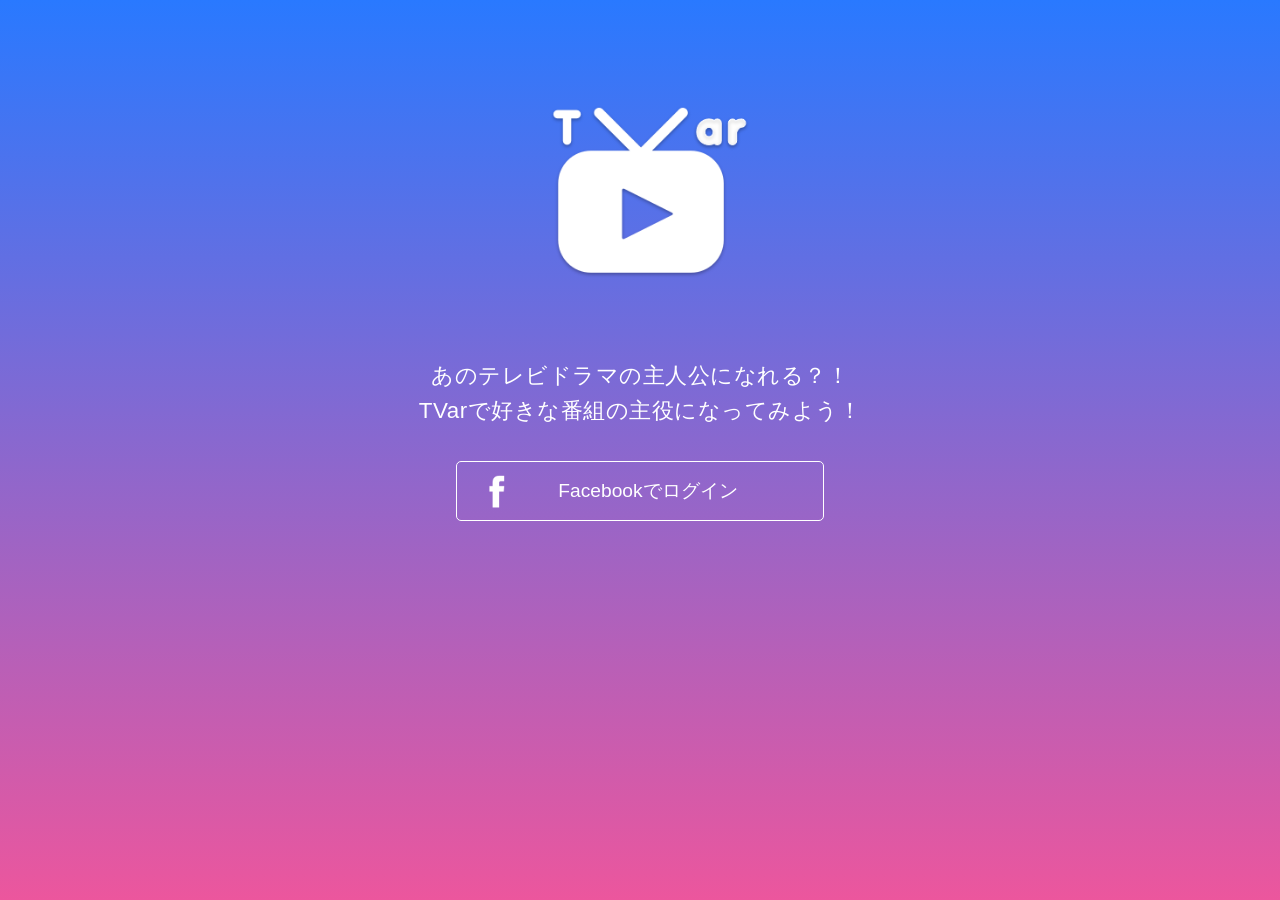
==== index.html @ abfef8aa "Add sdk.js" ====
<!doctype html>
<html>
<head>
<meta charset="utf-8">
<title>TVar</title>
<link rel="stylesheet" href="files/css/style.css">
<script>
  // This is called with the results from from FB.getLoginStatus().
  function statusChangeCallback(response) {
    console.log('statusChangeCallback');
    console.log(response);
    // The response object is returned with a status field that lets the
    // app know the current login status of the person.
    // Full docs on the response object can be found in the documentation
    // for FB.getLoginStatus().
    if (response.status === 'connected') {
      // Logged into your app and Facebook.
      testAPI();
    } else if (response.status === 'not_authorized') {
      // The person is logged into Facebook, but not your app.
      document.getElementById('status').innerHTML = 'Please log ' +
        'into this app.';
    } else {
      // The person is not logged into Facebook, so we're not sure if
      // they are logged into this app or not.
      document.getElementById('status').innerHTML = 'Please log ' +
        'into Facebook.';
    }
  }

  // This function is called when someone finishes with the Login
  // Button.  See the onlogin handler attached to it in the sample
  // code below.
  function checkLoginState() {
    FB.getLoginStatus(function(response) {
      statusChangeCallback(response);
    });
  }

  window.fbAsyncInit = function() {
  FB.init({
    appId      : '1811015185777807',
    cookie     : true,  // enable cookies to allow the server to access 
                        // the session
    xfbml      : true,  // parse social plugins on this page
    version    : 'v2.2' // use version 2.2
  });

  // Now that we've initialized the JavaScript SDK, we call 
  // FB.getLoginStatus().  This function gets the state of the
  // person visiting this page and can return one of three states to
  // the callback you provide.  They can be:
  //
  // 1. Logged into your app ('connected')
  // 2. Logged into Facebook, but not your app ('not_authorized')
  // 3. Not logged into Facebook and can't tell if they are logged into
  //    your app or not.
  //
  // These three cases are handled in the callback function.

  FB.getLoginStatus(function(response) {
    statusChangeCallback(response);
  });

  };

  // Load the SDK asynchronously
  (function(d, s, id) {
    var js, fjs = d.getElementsByTagName(s)[0];
    if (d.getElementById(id)) return;
    js = d.createElement(s); js.id = id;
    js.src = "//connect.facebook.net/en_US/sdk.js";
    fjs.parentNode.insertBefore(js, fjs);
  }(document, 'script', 'facebook-jssdk'));

  // Here we run a very simple test of the Graph API after login is
  // successful.  See statusChangeCallback() for when this call is made.
  function testAPI() {
    console.log('Welcome!  Fetching your information.... ');
    FB.api('/me', function(response) {
      console.log('Successful login for: ' + response.name);
      document.getElementById('status').innerHTML =
        'Thanks for logging in, ' + response.name + '!';
    });
  }
</script>
</head>

<body>

	<section id="all">
		<header id="header">
			<h1><img src="files/img/logo.png"></h1>
		</header>
		<section id="login">
			<p>あのテレビドラマの主人公になれる？！<br>TVarで好きな番組の主役になってみよう！</p>
			<fb:login-button scope="public_profile,email" onlogin="checkLoginState();">
</fb:login-button>
			<button>Facebookでログイン</button>
		</section>
		<section id="main">
			<h2><em>最新動画</em><span>New Movies</span></h2>
			<ul id="movies"></ul>
		</section>
	</section>
  
<script src="files/js/core/jquery.js"></script>
<script src="files/js/core/jquery.easing.js"></script>
<script src="files/js/core/jquery.xdomainajax.js"></script>
<script src="files/js/script.js"></script>

</body>
</html>
---- files/css/style.css ----
@charset "UTF-8";

@import "common/base.css";

/*-------------------------------------------------------------------------
	All
/*-----------------------------------------------------------------------*/
html {
	min-height: 100%;
	background: linear-gradient(#2979ff,#ec569d);
	font-size: 16px;
}

@media screen and (max-width: 640px) {

	html {
		font-size: 12px;
	}

}

#all {
	padding: 2%;
}

/*-------------------------------------------------------------------------
	Header
/*-----------------------------------------------------------------------*/
#header {
	margin: 1rem 0 2rem 0;
}

	#header h1 {
		width: 200px;
		margin: 5rem auto 0 auto;
		color: #ff2967;
		text-align: center;
	}

		#header h1 img {
			position: relative;
			left: 10px;
			width: 100%;
		}

/*-------------------------------------------------------------------------
	Login
/*-----------------------------------------------------------------------*/
#login {
	margin: 5rem 0;
	text-align: center;
}

	#login p {
		margin: 0 auto 2rem auto;
		color: #fff;
		font-size: 1.4rem;
	}

	#login button {
		width: 30%;
		padding: 1rem;
		border: 1px solid #fff;
		border-radius: 5px;
		background: transparent url(../img/facebook.png) no-repeat 2rem center;
		background-size: 1rem;
		color: #fff;
		font-size: 1.2rem;
		text-indent: 1rem;
		cursor: pointer;
	}

	#login button:hover {
		background-color: #65d6d8;
	}

@media screen and (max-width: 640px) {

	#login p,
	#login button {
		width: 90%;
	}

	#login p {
		font-size: 1rem;
	}

}

/*-------------------------------------------------------------------------
	Main
/*-----------------------------------------------------------------------*/
#main {
	display: none;
	min-height: 300px;
	padding: 2% 2% 0 2%;
	background: rgba(255,255,255,.6);
}

	#main h2 {
		position: relative;
		margin-bottom: 2%;
		border-bottom: 2px solid #000;
	}

		#main h2 em {
			font-size: 1.6rem;
		}

		#main h2 span {
			position: absolute;
			right: 0;
			bottom: 0;
			padding: 2px 8px;
			background: #ff2967;
			color: #fff;
			font-size: .8rem;
		}

	#movies {
		width: 100%;
	}

		#movies .movie {
			position: relative;
			float: left;
			width: 45%;
			margin-bottom: 2%;
			padding: 2%;
			box-shadow: 0 1px 3px rgba(0,0,0,.2);
			background: #fff;
		}

		#movies .movie:nth-child(even) {
			float: right;
		}

			#movies .movie .frame {
				overflow: hidden;
				position: relative;
				height: 300px;
				margin-bottom: 1rem;
				background: #000 url(../img/loading.gif) no-repeat center center;
				text-align: center;
				cursor: pointer;
			}

				#movies .movie .frame .video {
					position: relative;
				}

				#movies .movie .frame .button {
					position: absolute;
					left: 50%;
					top: 50%;
					z-index: 100;
				}

					#movies .movie .frame .button button {
						opacity: 0;
						border: none;
						border-radius: 50%;
						background: #ff2967;
						color: #fff;
						font-size: 1.6rem;	
					}

					#movies .movie .frame:hover .button button {
						opacity: 1 !important;
					}

			#movies .movie .info {
				position: relative;
				margin-bottom: 1rem;
			}

				#movies .movie .info .name {
					padding: .5rem 0 .5rem 2rem;
					background: url(../img/icon.png) no-repeat left center;
					background-size: 1.4rem;
				}

					#movies .movie .info .name span {
						display: block;
						max-width: 85%;
						height: 1rem;
						line-height: 1;
					}

				#movies .movie .info .author {
					position: absolute;
					right: 0;
					bottom: .5rem;
					color: #9fa7ae;
					font-size: .7rem;
				}

					#movies .movie .info .author span {
						margin-left: .5rem;
					}

			#movies .movie .update,
			#movies .movie .view {
				float: left;
				margin-bottom: 1rem;
				font-size: .8rem;
				line-height: 1rem;
			}

				#movies .movie .update em,
				#movies .movie .view em {
					margin-right: .5rem;
					padding: .3rem .5rem;
					border-radius: 3px;
					color: #fff;
					font-size: .7rem;
				}

			#movies .movie .update {
				margin-right: 2rem;
				color: #65d6d8;
			}

				#movies .movie .update em {
					background: #65d6d8;
				}

			#movies .movie .view {
				color: #ff2967;
			}

				#movies .movie .view em {
					background: #ff2967;
				}

				#movies .movie .view span {
					font-weight: bold;
				}

			#movies .movie .comment {
				overflow: scroll;
				clear: both;
				height: 4rem;
				margin-bottom: 2%;
				padding: 1%;
				background: #f8f8f8;
				font-size: .8rem;
			}

				#movies .movie .comment li {
					margin: 0 2%;
					padding: 1% 0;
					border-bottom: 1px dotted #aaa;
				}

				#movies .movie .comment li:last-child {
					border-bottom: 0;
				}

			#movies .movie .message {
				clear: both;
				position: relative;
			}

				#movies .movie .message input,
				#movies .movie .message button {
					font-size: .8rem;
				}

				#movies .movie .message input {
					float: left;
					width: 100%;
					padding: 2% 0;
					border: none;
					background: #fff;
				}

				#movies .movie .message span {
					position: absolute;
					right: 0;
					top: 0;
					border-left: .5rem solid #fff;
					background: #fff;
				}

					#movies .movie .message span button {
						display: inline-block;
						padding: 6px 10px;
						border: none;
						border-radius: 3px;
						background: #aaa;
						color: #fff;
					}

					#movies .movie .message span button.ready {
						background-color: #2979ff;
						cursor: pointer;
					}

@media screen and (max-width: 640px) {

	#movies .movie {
		float: none !important;
		width: 96%;
		margin-bottom: 2rem;
	}

}
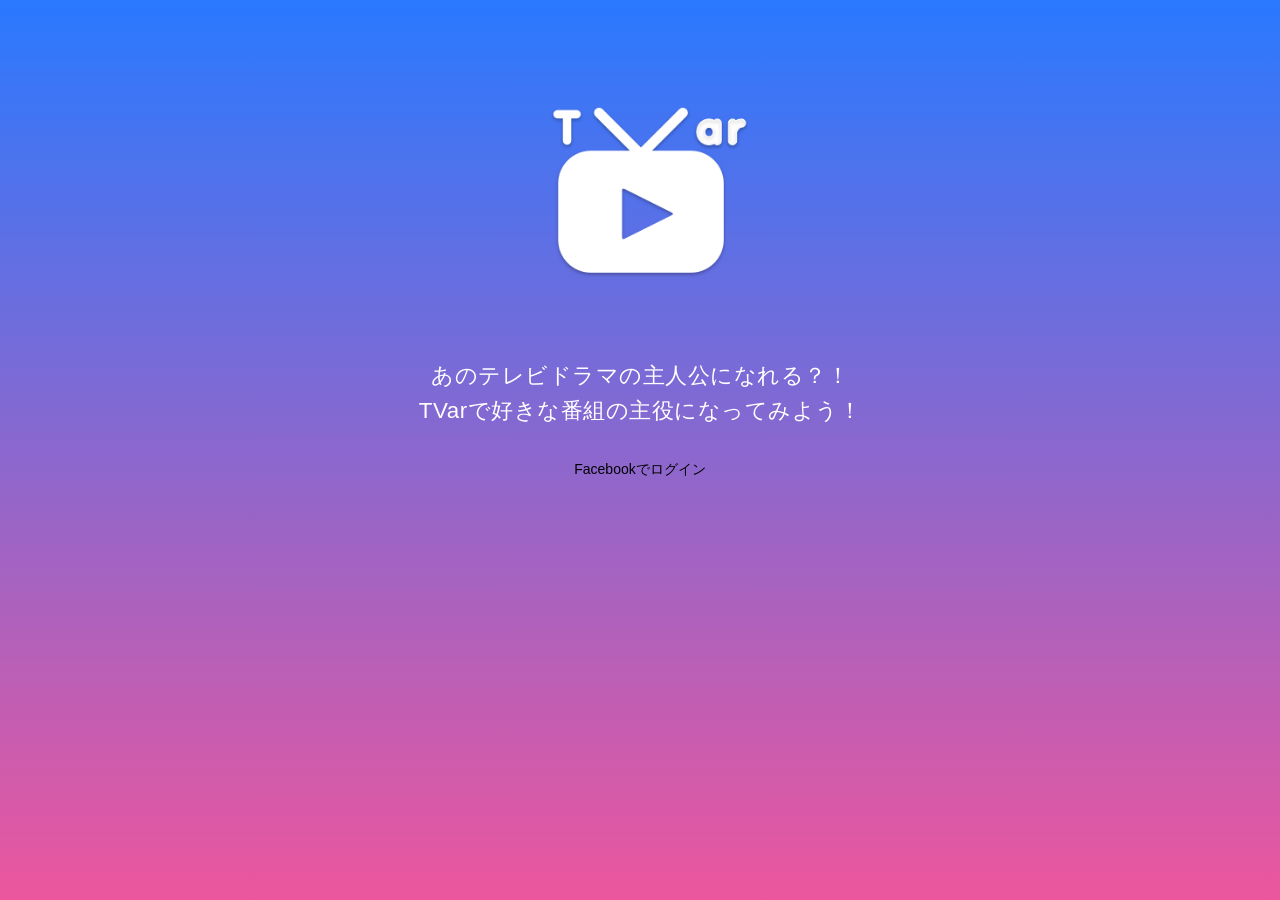
==== commit b50ace25: "Add FB sdk" ====
--- a/index.html
+++ b/index.html
@@ -5,84 +5,13 @@
 <title>TVar</title>
 <link rel="stylesheet" href="files/css/style.css">
 <script>
-  // This is called with the results from from FB.getLoginStatus().
-  function statusChangeCallback(response) {
-    console.log('statusChangeCallback');
-    console.log(response);
-    // The response object is returned with a status field that lets the
-    // app know the current login status of the person.
-    // Full docs on the response object can be found in the documentation
-    // for FB.getLoginStatus().
-    if (response.status === 'connected') {
-      // Logged into your app and Facebook.
-      testAPI();
-    } else if (response.status === 'not_authorized') {
-      // The person is logged into Facebook, but not your app.
-      document.getElementById('status').innerHTML = 'Please log ' +
-        'into this app.';
-    } else {
-      // The person is not logged into Facebook, so we're not sure if
-      // they are logged into this app or not.
-      document.getElementById('status').innerHTML = 'Please log ' +
-        'into Facebook.';
-    }
-  }
-
-  // This function is called when someone finishes with the Login
-  // Button.  See the onlogin handler attached to it in the sample
-  // code below.
-  function checkLoginState() {
-    FB.getLoginStatus(function(response) {
-      statusChangeCallback(response);
-    });
-  }
-
-  window.fbAsyncInit = function() {
-  FB.init({
-    appId      : '1811015185777807',
-    cookie     : true,  // enable cookies to allow the server to access 
-                        // the session
-    xfbml      : true,  // parse social plugins on this page
-    version    : 'v2.2' // use version 2.2
-  });
-
-  // Now that we've initialized the JavaScript SDK, we call 
-  // FB.getLoginStatus().  This function gets the state of the
-  // person visiting this page and can return one of three states to
-  // the callback you provide.  They can be:
-  //
-  // 1. Logged into your app ('connected')
-  // 2. Logged into Facebook, but not your app ('not_authorized')
-  // 3. Not logged into Facebook and can't tell if they are logged into
-  //    your app or not.
-  //
-  // These three cases are handled in the callback function.
-
-  FB.getLoginStatus(function(response) {
-    statusChangeCallback(response);
-  });
-
-  };
-
-  // Load the SDK asynchronously
-  (function(d, s, id) {
-    var js, fjs = d.getElementsByTagName(s)[0];
-    if (d.getElementById(id)) return;
-    js = d.createElement(s); js.id = id;
-    js.src = "//connect.facebook.net/en_US/sdk.js";
-    fjs.parentNode.insertBefore(js, fjs);
-  }(document, 'script', 'facebook-jssdk'));
-
-  // Here we run a very simple test of the Graph API after login is
-  // successful.  See statusChangeCallback() for when this call is made.
-  function testAPI() {
-    console.log('Welcome!  Fetching your information.... ');
-    FB.api('/me', function(response) {
-      console.log('Successful login for: ' + response.name);
-      document.getElementById('status').innerHTML =
-        'Thanks for logging in, ' + response.name + '!';
-    });
-  }
+(function(d, s, id) {
+var js, fjs = d.getElementsByTagName(s)[0];
+if (d.getElementById(id)) return;
+js = d.createElement(s); js.id = id;
+js.src = "//connect.facebook.net/en_US/sdk.js";
+fjs.parentNode.insertBefore(js, fjs);
+}(document, 'script', 'facebook-jssdk'));
 </script>
 </head>
 
@@ -94,9 +23,7 @@
 		</header>
 		<section id="login">
 			<p>あのテレビドラマの主人公になれる？！<br>TVarで好きな番組の主役になってみよう！</p>
-			<fb:login-button scope="public_profile,email" onlogin="checkLoginState();">
-</fb:login-button>
-			<button>Facebookでログイン</button>
+			<fb:login-button scope="public_profile,email" onlogin="checkLoginState();" class="button">Facebookでログイン</fb:login-button>
 		</section>
 		<section id="main">
 			<h2><em>最新動画</em><span>New Movies</span></h2>
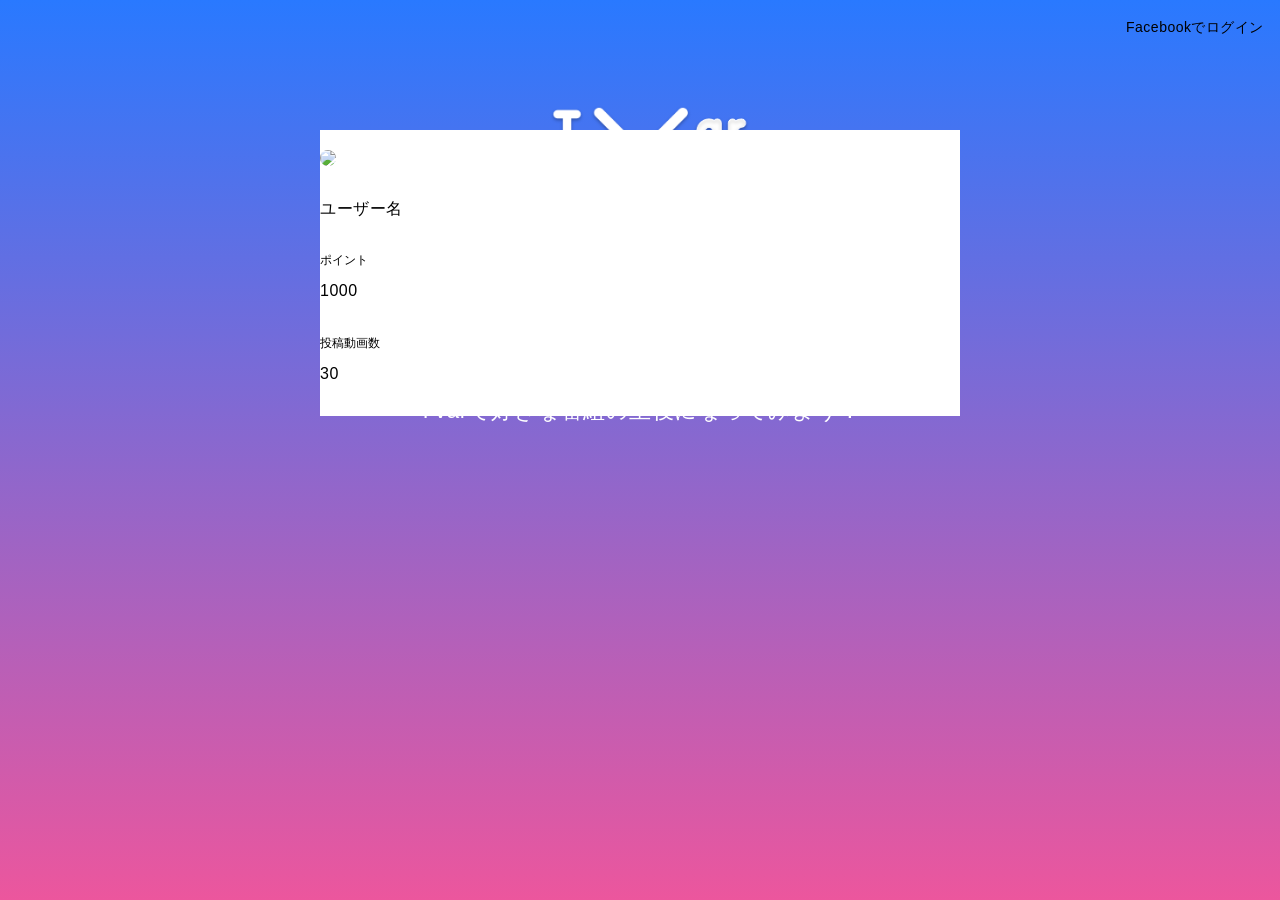
==== commit 40db7167: "add profile" ====
--- a/index.html
+++ b/index.html
@@ -4,6 +4,10 @@
 <meta charset="utf-8">
 <title>TVar</title>
 <link rel="stylesheet" href="files/css/style.css">
+<script src="files/js/core/jquery.js"></script>
+<script src="files/js/core/jquery.easing.js"></script>
+<script src="files/js/core/jquery.xdomainajax.js"></script>
+<script src="files/js/script.js"></script>
 <script>
 (function(d, s, id) {
 var js, fjs = d.getElementsByTagName(s)[0];
@@ -20,21 +24,29 @@
 	<section id="all">
 		<header id="header">
 			<h1><img src="files/img/logo.png"></h1>
+			<p class="profile">ユーザープロフィールへ</p>
+			<p class="login"><fb:login-button scope="public_profile,email" onlogin="checkLoginState();" class="button">Facebookでログイン</fb:login-button></p>
 		</header>
 		<section id="login">
 			<p>あのテレビドラマの主人公になれる？！<br>TVarで好きな番組の主役になってみよう！</p>
-			<fb:login-button scope="public_profile,email" onlogin="checkLoginState();" class="button">Facebookでログイン</fb:login-button>
 		</section>
 		<section id="main">
 			<h2><em>最新動画</em><span>New Movies</span></h2>
 			<ul id="movies"></ul>
 		</section>
+		<section id="profile">
+			<div class="wrap">
+				<p class="icon"><img src="https://www.gravatar.com/avatar/HASH"></p>
+				<p class="name">ユーザー名</p>
+			</div>
+			<div class="mr-30 u-inline-block">
+				<small>ポイント</small><p>1000</p>
+			</div>
+			<div class=" u-inline-block">
+				<small>投稿動画数</small><p>30</p>
+			</div>
+		</section>
 	</section>
-  
-<script src="files/js/core/jquery.js"></script>
-<script src="files/js/core/jquery.easing.js"></script>
-<script src="files/js/core/jquery.xdomainajax.js"></script>
-<script src="files/js/script.js"></script>
 
 </body>
 </html>
--- a/files/css/style.css
+++ b/files/css/style.css
@@ -42,6 +42,25 @@
 			left: 10px;
 			width: 100%;
 		}
+
+	#header p {
+		position: absolute;
+		right: 1rem;
+		top: 1rem;
+	}
+
+	#header p.profile {
+		display: none;
+		padding: 5px 10px;
+		border-radius: 3px;
+		background: #65d6d8;
+		color: #fff;
+		cursor: pointer;
+	}
+
+	#header p.profile:hover {
+		opacity: .8;
+	}
 
 /*-------------------------------------------------------------------------
 	Login
@@ -95,6 +114,7 @@
 	min-height: 300px;
 	padding: 2% 2% 0 2%;
 	background: rgba(255,255,255,.6);
+	border-radius: 3px;
 }
 
 	#main h2 {
@@ -162,7 +182,7 @@
 						border-radius: 50%;
 						background: #ff2967;
 						color: #fff;
-						font-size: 1.6rem;	
+						font-size: 1.6rem;
 					}
 
 					#movies .movie .frame:hover .button button {
@@ -306,3 +326,26 @@
 	}
 
 }
+
+/*-------------------------------------------------------------------------
+	Profile
+/*-----------------------------------------------------------------------*/
+#profile {
+	position: fixed;
+	left: 50%;
+	top: 50%;
+	width: 50%;
+	margin: -25% 0 0 -25%;
+	background: #fff;
+	z-index: 1000;
+}
+	
+	#profile img {
+		border-radius: 50%;
+	}
+
+	#profile p {
+		font-size: 1rem;
+		margin-top: 10px;
+		margin-bottom: 30px;
+	}
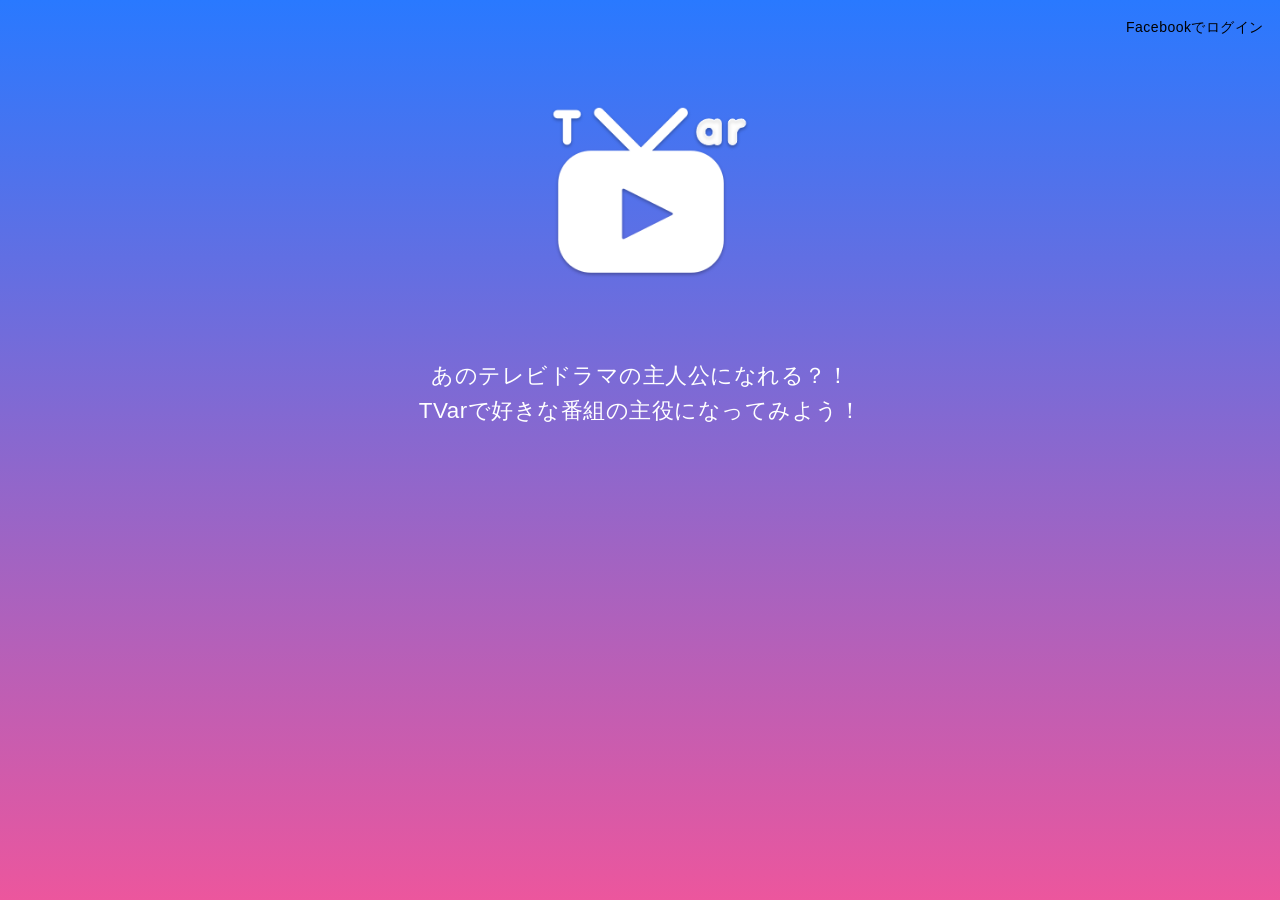
==== commit bee8ea74: "add profile" ====
--- a/index.html
+++ b/index.html
@@ -38,12 +38,14 @@
 			<div class="wrap">
 				<p class="icon"><img src="https://www.gravatar.com/avatar/HASH"></p>
 				<p class="name">ユーザー名</p>
-			</div>
-			<div class="mr-30 u-inline-block">
-				<small>ポイント</small><p>1000</p>
-			</div>
-			<div class=" u-inline-block">
-				<small>投稿動画数</small><p>30</p>
+				<dl class="point">
+					<dt>ポイント</dt>
+					<dd>1000</dd>
+				</dl>
+				<dl class="length">
+					<dt>投稿動画数</dt>
+					<dd>30</dd>
+				</dl>
 			</div>
 		</section>
 	</section>
--- a/files/css/style.css
+++ b/files/css/style.css
@@ -331,21 +331,51 @@
 	Profile
 /*-----------------------------------------------------------------------*/
 #profile {
+	display: none;
 	position: fixed;
-	left: 50%;
-	top: 50%;
-	width: 50%;
-	margin: -25% 0 0 -25%;
-	background: #fff;
+	left: 0;
+	top: 0;
+	width: 100%;
+	height: 100%;
+	background: rgba(0,0,0,.9);
 	z-index: 1000;
 }
 	
-	#profile img {
+	#profile .wrap {
+		position: fixed;
+		left: 50%;
+		top: 50%;
+		width: 50%;
+		margin: -15% 0 0 -30%;
+		padding: 5%;
+		border-radius: 10px;
+		background: #fff;
+		text-align: center;
+	}
+
+	#profile .icon {
+		margin-bottom: .5rem;
+	}
+
+	#profile .name {
+		margin-bottom: 1rem;
+	}
+
+	#profile .icon img {
 		border-radius: 50%;
 	}
 
-	#profile p {
-		font-size: 1rem;
-		margin-top: 10px;
-		margin-bottom: 30px;
-	}
+	#profile dl {
+		display: inline-block;
+		width: 8rem;
+	}
+
+		#profile dl dt {
+			background: #2979ff;
+			color: #fff;
+		}
+
+		#profile dl dd {
+			border: 1px solid #aaa;
+			border-top: none;
+		}
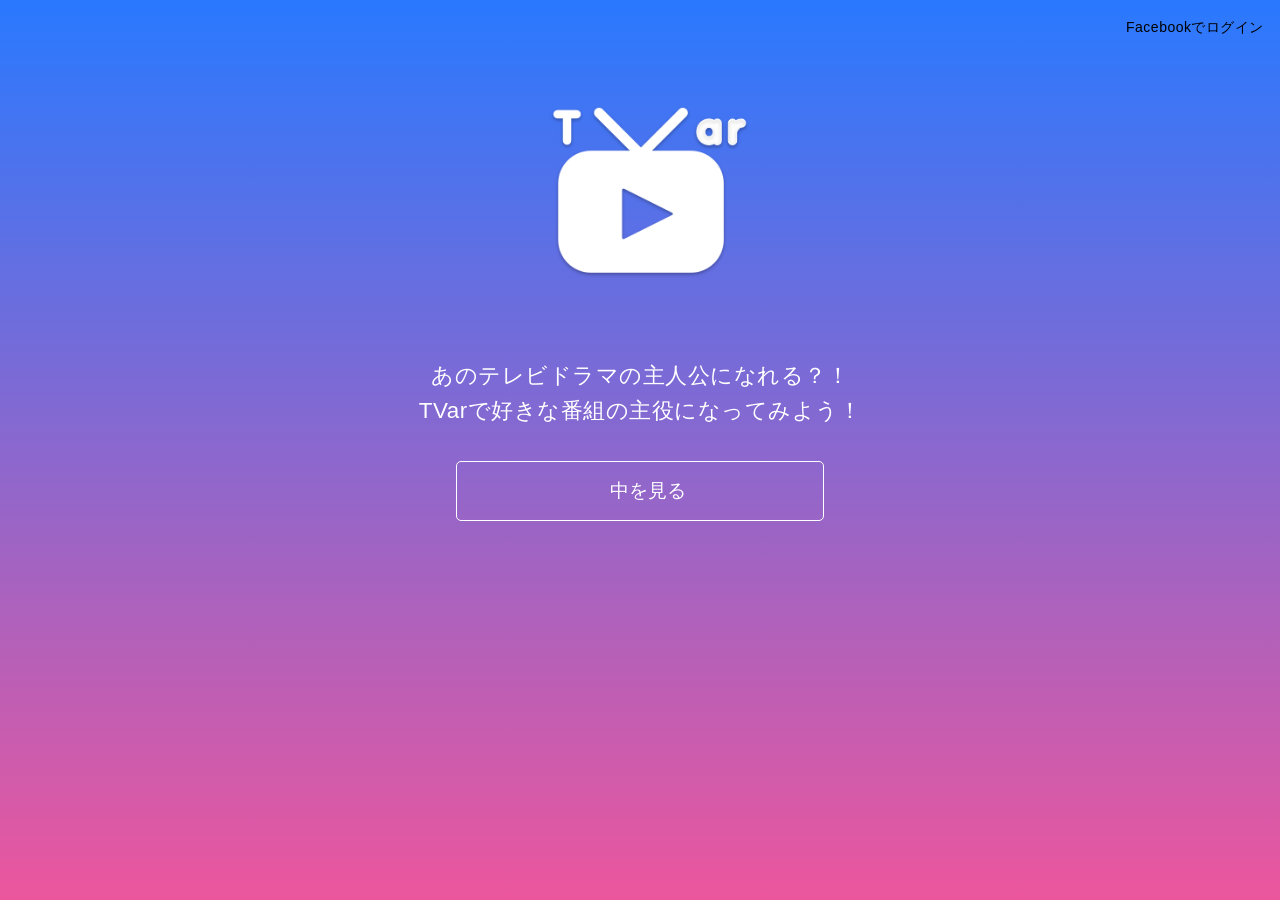
==== commit 3bc23aed: "Allow usage without login" ====
--- a/index.html
+++ b/index.html
@@ -29,6 +29,11 @@
 		</header>
 		<section id="login">
 			<p>あのテレビドラマの主人公になれる？！<br>TVarで好きな番組の主役になってみよう！</p>
+      <div class="actions">
+        <div class="action">
+          <button id="enter-app" class="button">中を見る</button>
+        </div>
+      </div>
 		</section>
 		<section id="main">
 			<h2><em>最新動画</em><span>New Movies</span></h2>
@@ -40,15 +45,15 @@
 				<p class="name">ユーザー名</p>
 				<dl class="point">
 					<dt>ポイント</dt>
-					<dd>1000</dd>
+					<dd>0</dd>
 				</dl>
 				<dl class="length">
 					<dt>投稿動画数</dt>
-					<dd>30</dd>
+					<dd>0</dd>
 				</dl>
 			</div>
 		</section>
 	</section>
 
 </body>
-</html>+</html>
--- a/files/css/style.css
+++ b/files/css/style.css
@@ -81,12 +81,16 @@
 		padding: 1rem;
 		border: 1px solid #fff;
 		border-radius: 5px;
-		background: transparent url(../img/facebook.png) no-repeat 2rem center;
 		background-size: 1rem;
+		background: transparent;
 		color: #fff;
 		font-size: 1.2rem;
 		text-indent: 1rem;
 		cursor: pointer;
+	}
+
+	#login button.facebook {
+		background: transparent url(../img/facebook.png) no-repeat 2rem center;
 	}
 
 	#login button:hover {
@@ -258,7 +262,6 @@
 				}
 
 			#movies .movie .comment {
-				overflow: scroll;
 				clear: both;
 				height: 4rem;
 				margin-bottom: 2%;
@@ -340,7 +343,7 @@
 	background: rgba(0,0,0,.9);
 	z-index: 1000;
 }
-	
+
 	#profile .wrap {
 		position: fixed;
 		left: 50%;
@@ -376,6 +379,8 @@
 		}
 
 		#profile dl dd {
+			padding: 1rem 0;
 			border: 1px solid #aaa;
 			border-top: none;
-		}
+			font-size: 1.2rem;
+		}
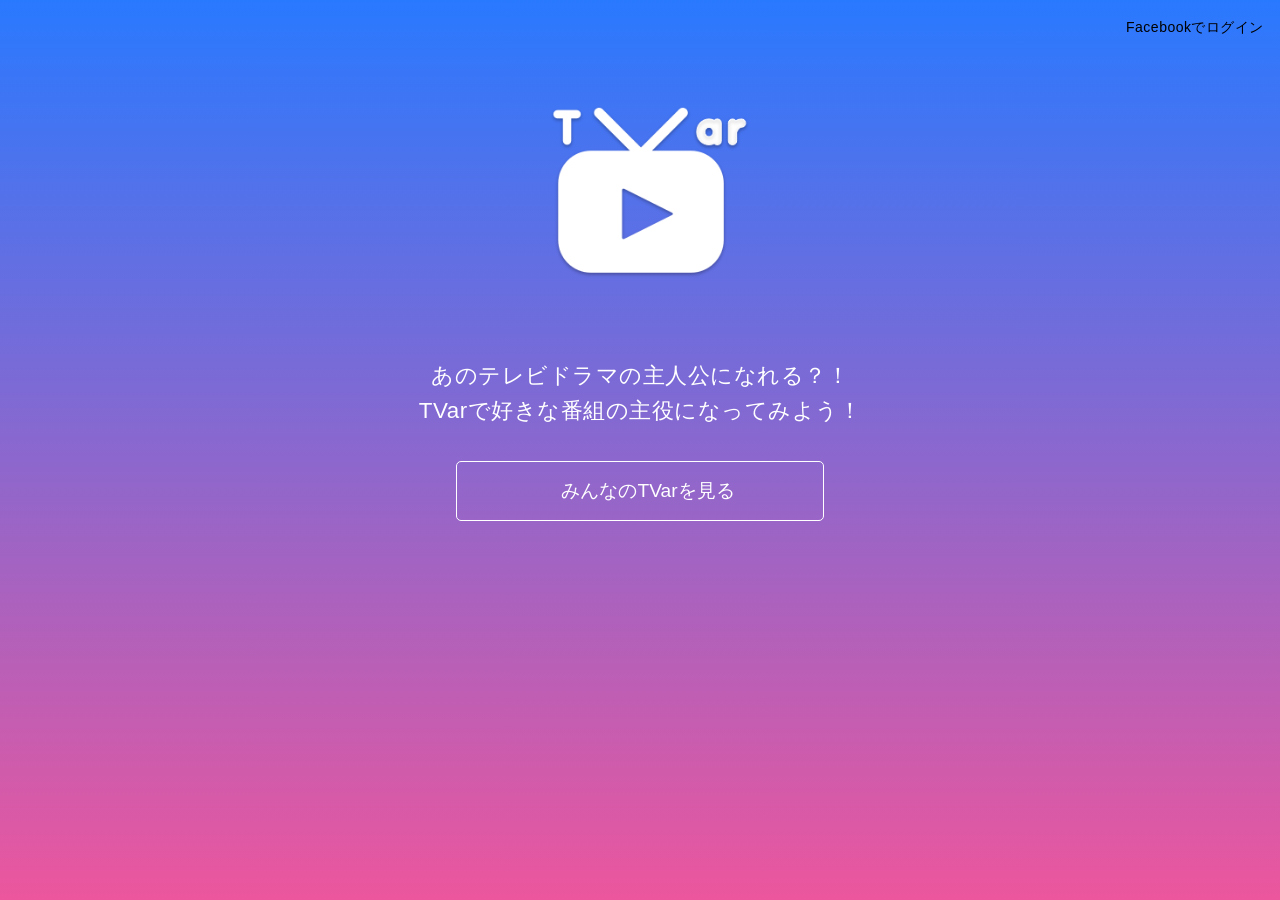
==== commit 32687066: "微修正" ====
--- a/index.html
+++ b/index.html
@@ -31,7 +31,7 @@
 			<p>あのテレビドラマの主人公になれる？！<br>TVarで好きな番組の主役になってみよう！</p>
       <div class="actions">
         <div class="action">
-          <button id="enter-app" class="button">中を見る</button>
+          <button id="enter-app" class="button">みんなのTVarを見る</button>
         </div>
       </div>
 		</section>
--- a/files/css/style.css
+++ b/files/css/style.css
@@ -261,6 +261,17 @@
 					font-weight: bold;
 				}
 
+			#movies .movie .credit {
+				position: absolute;
+				right: 2px;
+				top: 2px;
+				padding: .3rem .5rem;
+				background: #ff2967;
+				color: #fff;
+				font-size: .7rem;
+				cursor: pointer;
+			}
+
 			#movies .movie .comment {
 				clear: both;
 				height: 4rem;
